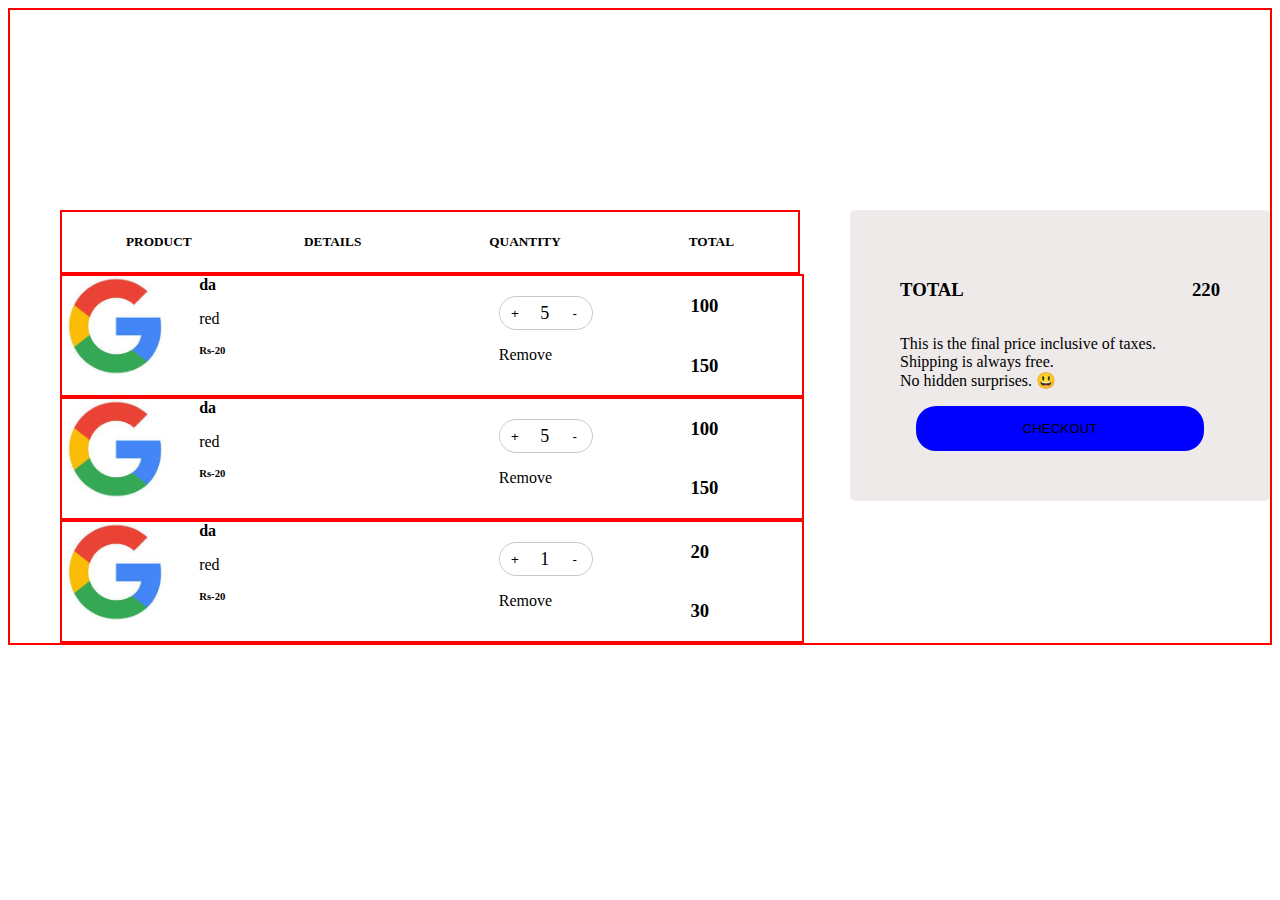
==== cartPage.html @ d7772362 "Merge pull request #6 from deepaksahu3698/damodar" ====
<!DOCTYPE html>
<html lang="en">
<head>
    <title>cart Page </title>
    <link rel="stylesheet" href="./cartPage.css">
</head>
<body>
    <div id="container">
        <div id="productDetails">
            <div id="heading">
                <div id="image"><h5>PRODUCT</h5></div>
                <div id="details"><h5>DETAILS</h5></div>
                <div id="qnt"><h5>QUANTITY</h5></div>
                <div id="total"><h5>TOTAL</h5></div>
            </div>
            <div id="productsBody">

            </div>
        </div>
        <div id="checkoutDetails">
            <div id="checkoutDetailsdiv">
                <div>
                    <h3>TOTAL</h3>
                    <h3 id="totalTag"></h3>
                </div>
                <div>
                    <p>This is the final price inclusive of taxes.
                        <br>Shipping is always free.
                        <br>No hidden surprises. 😃
                    </p>
                </div>
                <div id="checkoutButtone">
                    <button>CHECKOUT</button>
                </div>
            </div>            
        </div>        
    </div>    
</body>
<script>
    window.addEventListener("load",totalAmount)
    window.addEventListener("load",productbar)

    // var cartArr=JSON.parse(localStorage.getItem("headphoneCartItems")) || [];

    var cartArr=[{
        imageUrl:"[data-uri]",
        productName:"da",
        productColor:"red",
        discountPrice:"20",
        originalPrice:"30",
        quantity:"5",
    },
    {
        imageUrl:"[data-uri]",
        productName:"da",
        productColor:"red",
        discountPrice:"20",
        originalPrice:"30",
        quantity:"5",
    },
    {
        imageUrl:"[data-uri]",
        productName:"da",
        productColor:"red",
        discountPrice:"20",
        originalPrice:"30",
        quantity:"1",
    }]


    function productbar(){
        var total=0
        if(cartArr.length==0){
            document.querySelector("#container").innerHTML="";
           var emptyCart=document.createElement("h3");
           emptyCart.innerText="Your cart is empty"
           var emptyCartButton=document.createElement("button");
           emptyCartButton.innerText="START SHOPPING";
           emptyCartButton.setAttribute("id","emptyCartButton");
        //    document.getElementById("emptyCartButton").addEventListener("click" function(){
        //        window.location.href="./loginpage"
        //    });
           var emptyCartDiv=document.createElement("div");
           emptyCartDiv.append(emptyCart,emptyCartButton)
           document.querySelector("#container").append(emptyCartDiv);
        }else{
            cartArr.forEach(element => {
                
                var product=document.createElement("div");
            product.setAttribute("class","product");

            var imageDiv=document.createElement("div");
            imageDiv.setAttribute("class","imageDiv");
            var imgUrlElement=document.createElement("img");
            var imageUrl=element.imageUrl;
            imgUrlElement.src=imageUrl;
            imageDiv.append(imgUrlElement);

            var detailsDiv=document.createElement("div");
            detailsDiv.setAttribute("class","detailsDiv");
            var productNameElement=document.createElement("h4");
            productNameElement.innerText=element.productName;
            var productColorElement=document.createElement("p");
            productColorElement.innerText=element.productColor;
            var productPriceElement=document.createElement("h6");
            productPriceElement.innerText="Rs-"+element.discountPrice;
            detailsDiv.append(productNameElement,productColorElement, productPriceElement);

            var qntDiv=document.createElement("div");
            qntDiv.setAttribute("class","qntDiv");
            var addButtonPlus=document.createElement("button");
            var addButtonMinus=document.createElement("button");
            addButtonPlus.setAttribute("class","qntadd");
            addButtonMinus.setAttribute("class","qntadd");

            addButtonPlus.innerText="+";
            addButtonMinus.innerText="-";
            var qnt=document.createElement("p");
            qnt.innerText=element.quantity;
            qnt.setAttribute("class","qntBox")
            var qntAddDiv=document.createElement("div");
            qntAddDiv.setAttribute("class","qntAddDiv")
            qntAddDiv.append(addButtonPlus,qnt,addButtonMinus)
            var remove=document.createElement("p");
            remove.innerText="Remove";
            qntDiv.append(qntAddDiv,remove);

            var totDiv=document.createElement("div");
            totDiv.setAttribute("class","totDiv");
            var discountPriceElement=document.createElement("h3");
            discountPriceElement.innerText=((+element.discountPrice)*(+element.quantity));
            var originalPriceElement=document.createElement("h3");
            originalPriceElement.innerText=((+element.originalPrice)*(+element.quantity));
            totDiv.append(discountPriceElement,originalPriceElement);

            total+=((+element.discountPrice)*(+element.quantity))

            product.append(imageDiv,detailsDiv,qntDiv,totDiv);
            
            
            document.querySelector("#productsBody").append(product);

            });
            totalAmount(total)
        }

    }


    function totalAmount(total){
        document.querySelector("#totalTag").innerText=total;        
    }
</script>
</html>
---- cartPage.css ----
#container{
    display: flex;
    border: 2px solid red;
}
#checkoutDetails{
    padding-top: 200px;
}
#checkoutDetailsdiv{
    padding: 50px;
    box-sizing: border-box;
    border-radius: 5px;
    width: 420px;    
    background-color: rgb(238, 234, 234);
}
#checkoutDetailsdiv>div{
    display: flex;
    justify-content: space-between;
}
#checkoutButtone>button{
    width: 90%;
    background-color: blue;
    margin: auto;
    height: 45px;
    border-radius: 20px;
    border: 0px solid blue;
}
#productDetails{
    width: 68%;
    padding-top: 200px;
    padding-left: 50px;
    padding-right: 50px;
}
#container>h2{
    width: 98%;

}
#image{
    width: 50px;
}
#heading{
    display: flex;
    justify-content: space-around;
    border: 2px solid red;
}
.product{
    display: flex;
    width: 100%;
    border: 2px solid red;
    justify-content: space-evenly;
}
.product img{
    width: 100%;
    height: 100%;
}
.product>.imageDiv{
    width: 100px;
    height: 100px;
}
.product>.detailsDiv{
    display: flex;
    width: 40%;    
    flex-direction: column;
    padding-left: 30px;
}
.product>.detailsDiv h4,  .product>.detailsDiv h6{
    padding: 0px;
    margin: 0px;
}
.product>.qntDiv{
    width: 20%;
    display: flex;
   flex-direction: column;
}
.product>.totDiv{
    box-sizing: border-box;
    padding-left: 40px;
    width: 20%;
    display: flex;
    flex-direction: column;    
}
.qntAddDiv{
    display: flex;
    align-items: center;
    border: 1px solid rgb(204, 199, 199);
    width: 92px;
    height: 32px;
    border-radius: 20px;
    margin-top: 20px;
    margin-bottom: 0px;
}
.qntBox{
    width: 30px;
    height: 30px;
    text-align: center;
    padding-top: 5px;
    font-size: large;    
    box-sizing: border-box;
    
}
.qntadd{
    width: 30px;
    height: 30px;
    border: 0px solid red;
    background-color: white;
    border-radius: 20px;
}
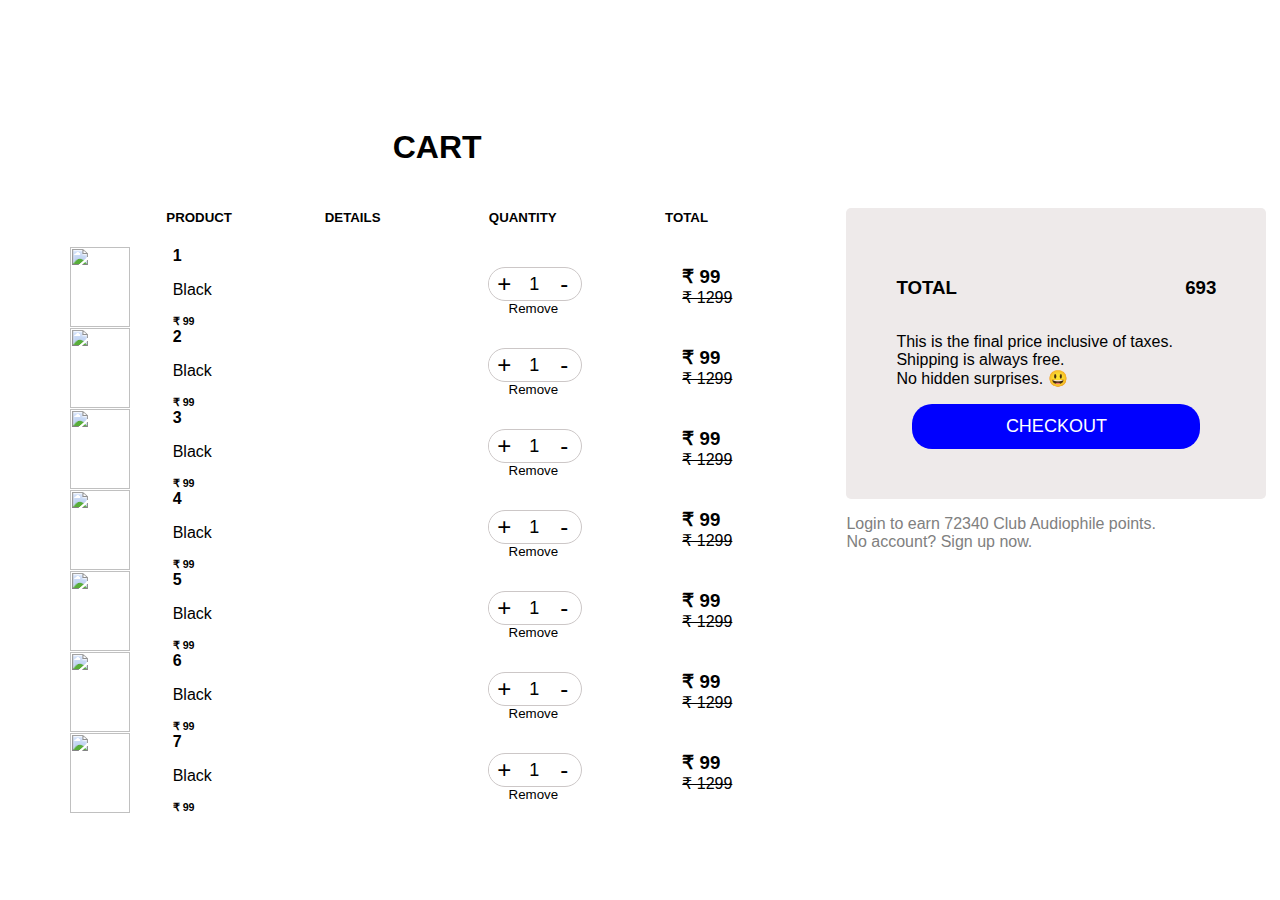
==== commit b7d643f2: "some changes" ====
--- a/cartPage.html
+++ b/cartPage.html
@@ -5,16 +5,19 @@
     <link rel="stylesheet" href="./cartPage.css">
 </head>
 <body>
+    
     <div id="container">
         <div id="productDetails">
+            <h1 style="text-align: center;">CART</h1>
             <div id="heading">
-                <div id="image"><h5>PRODUCT</h5></div>
+                <div id="image" style="padding-left:0 px"><h5 style="padding-left:opx">PRODUCT</h5></div>
                 <div id="details"><h5>DETAILS</h5></div>
                 <div id="qnt"><h5>QUANTITY</h5></div>
                 <div id="total"><h5>TOTAL</h5></div>
+                <!-- <h5>Product</h5><h5 style="color=white">Details</h5><h5>Quantity</h5><h5>Total</h5> -->
             </div>
             <div id="productsBody">
-
+        
             </div>
         </div>
         <div id="checkoutDetails">
@@ -31,42 +34,60 @@
                 </div>
                 <div id="checkoutButtone">
                     <button>CHECKOUT</button>
-                </div>
-            </div>            
+                </div>                
+            </div>
+            <p style="color:grey"><a href="./loginPage.html" style="text-decoration:none;color: grey;">Login</a>  to earn 72340 Club Audiophile points.
+            <br> No account?<a href="./signUpPage.html" style="text-decoration:none;color: grey"> Sign up now.</a></p>            
         </div>        
     </div>    
 </body>
 <script>
-    window.addEventListener("load",totalAmount)
-    window.addEventListener("load",productbar)
-
-    // var cartArr=JSON.parse(localStorage.getItem("headphoneCartItems")) || [];
-
-    var cartArr=[{
-        imageUrl:"[data-uri]",
-        productName:"da",
-        productColor:"red",
-        discountPrice:"20",
-        originalPrice:"30",
-        quantity:"5",
-    },
-    {
-        imageUrl:"[data-uri]",
-        productName:"da",
-        productColor:"red",
-        discountPrice:"20",
-        originalPrice:"30",
-        quantity:"5",
-    },
-    {
-        imageUrl:"[data-uri]",
-        productName:"da",
-        productColor:"red",
-        discountPrice:"20",
-        originalPrice:"30",
-        quantity:"1",
-    }]
-
+    window.addEventListener("load",totalAmount);
+    window.addEventListener("load",productbar);
+    document.querySelector("#checkoutButtone").addEventListener("click",checkoutfunction)
+
+    // var cartArr=JSON.parse(localStorage.getItem("headphoneCartItems")) || [];   
+
+
+
+   var cartArr=[{imageUrl:"https://cdn.shopify.com/s/files/1/0153/8863/products/Headphone-Zone-KZ-EDX-Pro-crystal-01_459c4189-ee97-4c56-8b95-f9e8b1c6f00a_500x.jpg?v=1634125156",
+            productName:"1",
+            productColor:"Black",
+            originalPrice:"1299",
+        discountPrice:"99",
+    quantity:"1" },
+    {imageUrl:"https://cdn.shopify.com/s/files/1/0153/8863/products/Headphone-Zone-KZ-EDX-Pro-crystal-01_459c4189-ee97-4c56-8b95-f9e8b1c6f00a_500x.jpg?v=1634125156",
+            productName:"2",
+            productColor:"Black",
+            originalPrice:"1299",
+        discountPrice:"99",
+    quantity:"1", },{imageUrl:"https://cdn.shopify.com/s/files/1/0153/8863/products/Headphone-Zone-KZ-EDX-Pro-crystal-01_459c4189-ee97-4c56-8b95-f9e8b1c6f00a_500x.jpg?v=1634125156",
+            productName:"3",
+            productColor:"Black",
+            originalPrice:"1299",
+        discountPrice:"99",
+    quantity:"1", },{imageUrl:"https://cdn.shopify.com/s/files/1/0153/8863/products/Headphone-Zone-KZ-EDX-Pro-crystal-01_459c4189-ee97-4c56-8b95-f9e8b1c6f00a_500x.jpg?v=1634125156",
+            productName:"4",
+            productColor:"Black",
+            originalPrice:"1299",
+        discountPrice:"99",
+    quantity:"1", },{imageUrl:"https://cdn.shopify.com/s/files/1/0153/8863/products/Headphone-Zone-KZ-EDX-Pro-crystal-01_459c4189-ee97-4c56-8b95-f9e8b1c6f00a_500x.jpg?v=1634125156",
+            productName:"5",
+            productColor:"Black",
+            originalPrice:"1299",
+        discountPrice:"99",
+    quantity:"1", },{imageUrl:"https://cdn.shopify.com/s/files/1/0153/8863/products/Headphone-Zone-KZ-EDX-Pro-crystal-01_459c4189-ee97-4c56-8b95-f9e8b1c6f00a_500x.jpg?v=1634125156",
+            productName:"6",
+            productColor:"Black",
+            originalPrice:"1299",
+        discountPrice:"99",
+    quantity:"1", },{imageUrl:"https://cdn.shopify.com/s/files/1/0153/8863/products/Headphone-Zone-KZ-EDX-Pro-crystal-01_459c4189-ee97-4c56-8b95-f9e8b1c6f00a_500x.jpg?v=1634125156",
+            productName:"7",
+            productColor:"Black",
+            originalPrice:"1299",
+        discountPrice:"99",
+    quantity:"1", }
+];
 
     function productbar(){
         var total=0
@@ -77,15 +98,15 @@
            var emptyCartButton=document.createElement("button");
            emptyCartButton.innerText="START SHOPPING";
            emptyCartButton.setAttribute("id","emptyCartButton");
-        //    document.getElementById("emptyCartButton").addEventListener("click" function(){
-        //        window.location.href="./loginpage"
-        //    });
+           emptyCartButton.addEventListener("click",function(){
+               window.location.href="./loginpage"
+           });
            var emptyCartDiv=document.createElement("div");
            emptyCartDiv.append(emptyCart,emptyCartButton)
            document.querySelector("#container").append(emptyCartDiv);
         }else{
-            cartArr.forEach(element => {
-                
+            cartArr.forEach(function(element,i) {
+                // document.querySelector("#container").innerHTML="";
                 var product=document.createElement("div");
             product.setAttribute("class","product");
 
@@ -103,7 +124,7 @@
             var productColorElement=document.createElement("p");
             productColorElement.innerText=element.productColor;
             var productPriceElement=document.createElement("h6");
-            productPriceElement.innerText="Rs-"+element.discountPrice;
+            productPriceElement.innerText="₹ "+element.discountPrice;
             detailsDiv.append(productNameElement,productColorElement, productPriceElement);
 
             var qntDiv=document.createElement("div");
@@ -112,6 +133,24 @@
             var addButtonMinus=document.createElement("button");
             addButtonPlus.setAttribute("class","qntadd");
             addButtonMinus.setAttribute("class","qntadd");
+            addButtonPlus.addEventListener("click",function(){
+                var qntyplus=parseInt(element.quantity);
+                qntyplus++;
+                element.quantity=qntyplus;
+                console.log(qntyplus);
+                plusFunction(cartArr);
+            })
+            addButtonMinus.addEventListener("click",function(){
+                var qntyminus=parseInt(element.quantity);
+                qntyminus--;
+                if(qntyminus<1){
+                    removeItemFromCartData(i);               
+                }else{
+                    element.quantity=qntyminus;
+                    plusFunction(cartArr);
+                }
+                
+            });
 
             addButtonPlus.innerText="+";
             addButtonMinus.innerText="-";
@@ -119,19 +158,28 @@
             qnt.innerText=element.quantity;
             qnt.setAttribute("class","qntBox")
             var qntAddDiv=document.createElement("div");
-            qntAddDiv.setAttribute("class","qntAddDiv")
+            qntAddDiv.setAttribute("class","qntAddDiv");
             qntAddDiv.append(addButtonPlus,qnt,addButtonMinus)
-            var remove=document.createElement("p");
+            var remove=document.createElement("button");
             remove.innerText="Remove";
+            remove.setAttribute("id","removeButton")
             qntDiv.append(qntAddDiv,remove);
+            remove.addEventListener("click",function(){
+                alert("Item removed from the Cart");
+                removeItemFromCartData(i);  
+                productbar();                  
+            })
+
 
             var totDiv=document.createElement("div");
             totDiv.setAttribute("class","totDiv");
             var discountPriceElement=document.createElement("h3");
-            discountPriceElement.innerText=((+element.discountPrice)*(+element.quantity));
-            var originalPriceElement=document.createElement("h3");
-            originalPriceElement.innerText=((+element.originalPrice)*(+element.quantity));
-            totDiv.append(discountPriceElement,originalPriceElement);
+            discountPriceElement.innerText="₹ "+((+element.discountPrice)*(+element.quantity));
+            var strike=document.createElement("s");
+            // var originalPriceElement=document.createElement("h5");
+            strike.innerText="₹ "+((+element.originalPrice)*(+element.quantity));
+            // strike.innerText=originalPriceElement
+            totDiv.append(discountPriceElement, strike);
 
             total+=((+element.discountPrice)*(+element.quantity))
 
@@ -146,9 +194,28 @@
 
     }
 
-
-    function totalAmount(total){
-        document.querySelector("#totalTag").innerText=total;        
+    function plusFunction(cartArr){
+        localStorage.setItem("headphoneCartItems",JSON.stringify(cartArr));
+        document.querySelector("#productsBody").innerHTML="";  
+
+        productbar()
+    }
+    function checkoutfunction(){
+        window.location.href="checkOutInformationPage.html" ;            
+    }
+    function totalUpdate(tot){
+        localStorage.setItem("headphoneCheckOutTotal",tot);
+    }
+
+    function totalAmount(total){              
+        document.querySelector("#totalTag").innerText=total; 
+        totalUpdate(total); 
+    }
+    function removeItemFromCartData(index){
+        cartArr.splice(index,1);
+        localStorage.setItem("headphoneCartItems",JSON.stringify(cartArr));
+        // window.addEventListener("load",productbar) 
+        // console.log("hai")       
     }
 </script>
 </html>--- a/cartPage.css
+++ b/cartPage.css
@@ -1,12 +1,15 @@
+*{
+    font-family: -apple-system, BlinkMacSystemFont, 'Segoe UI', Roboto, Oxygen, Ubuntu, Cantarell, 'Open Sans', 'Helvetica Neue', sans-serif;
+}
 #container{
     display: flex;
-    border: 2px solid red;
+    /* border: 2px solid red; */
 }
 #checkoutDetails{
     padding-top: 200px;
 }
 #checkoutDetailsdiv{
-    padding: 50px;
+    padding:50px;
     box-sizing: border-box;
     border-radius: 5px;
     width: 420px;    
@@ -21,31 +24,36 @@
     background-color: blue;
     margin: auto;
     height: 45px;
+    color: white;
+    font-size: large;
     border-radius: 20px;
     border: 0px solid blue;
 }
 #productDetails{
-    width: 68%;
-    padding-top: 200px;
+    width: 60%;
+    padding-top: 100px;
     padding-left: 50px;
-    padding-right: 50px;
+    padding-right: 30px;
+    
 }
 #container>h2{
     width: 98%;
-
 }
 #image{
     width: 50px;
 }
 #heading{
     display: flex;
-    justify-content: space-around;
-    border: 2px solid red;
+    justify-content: space-evenly;
+    /* border: 2px solid red; */
+}
+.productsBody{
+    display: flex;
 }
 .product{
     display: flex;
     width: 100%;
-    border: 2px solid red;
+    /* border: 2px solid red; */
     justify-content: space-evenly;
 }
 .product img{
@@ -53,8 +61,8 @@
     height: 100%;
 }
 .product>.imageDiv{
-    width: 100px;
-    height: 100px;
+    width: 60px;
+    height: 80px;
 }
 .product>.detailsDiv{
     display: flex;
@@ -73,10 +81,14 @@
 }
 .product>.totDiv{
     box-sizing: border-box;
-    padding-left: 40px;
+    padding-left: 30px;
     width: 20%;
     display: flex;
     flex-direction: column;    
+}
+.product>.totDiv h3{
+    padding: 0px;
+   margin-bottom: 0px;
 }
 .qntAddDiv{
     display: flex;
@@ -94,8 +106,7 @@
     text-align: center;
     padding-top: 5px;
     font-size: large;    
-    box-sizing: border-box;
-    
+    box-sizing: border-box;    
 }
 .qntadd{
     width: 30px;
@@ -103,4 +114,20 @@
     border: 0px solid red;
     background-color: white;
     border-radius: 20px;
+    font-size: x-large;
+}
+#removeButton{
+    border: 0px solid red;
+    background-color: white;
+    padding: 0px;
+    width: 90px;
+}
+
+@media all and (min-width: 400px)and (max-width: 700px){
+    #container{
+        flex-direction: column;
+        justify-content: center;
+        align-items: center;
+        
+    }    
 }